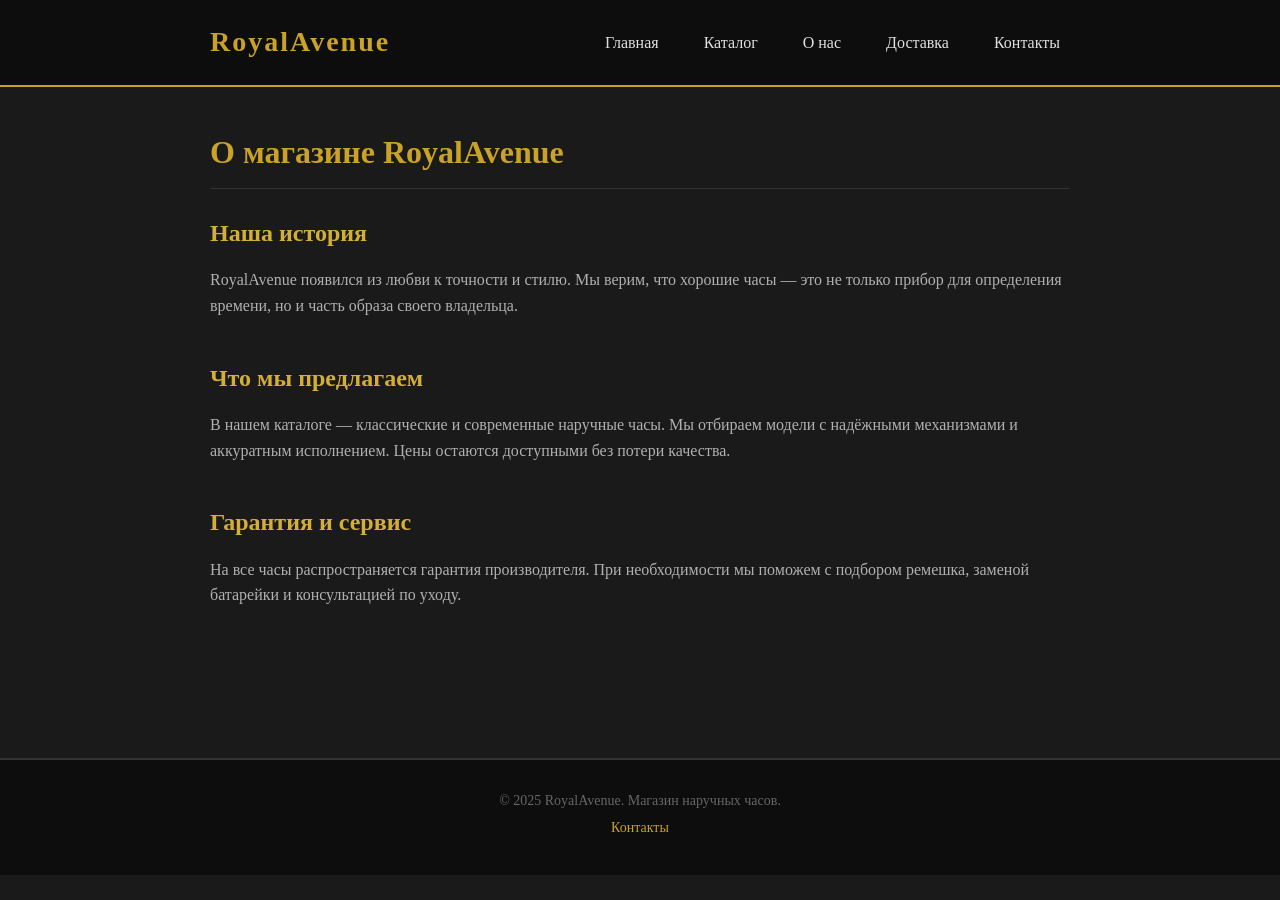
==== about.html @ 111ece4e "first commit" ====
<!DOCTYPE html>
<html lang="ru">
<head>
  <meta charset="UTF-8">
  <meta name="viewport" content="width=device-width, initial-scale=1.0">
  <title>О нас — RoyalAvenue</title>
  <link rel="stylesheet" href="styles.css">
</head>
<body>
  <header>
    <div class="container">
      <a href="index.html" class="logo">RoyalAvenue</a>
      <nav>
        <ul>
          <li><a href="index.html">Главная</a></li>
          <li><a href="catalog.html">Каталог</a></li>
          <li><a href="about.html">О нас</a></li>
          <li><a href="delivery.html">Доставка</a></li>
          <li><a href="contacts.html">Контакты</a></li>
        </ul>
      </nav>
    </div>
  </header>

  <main>
    <div class="container">
      <h1 class="fade-on-load">О магазине RoyalAvenue</h1>

      <section class="section fade-in">
        <h2>Наша история</h2>
        <p>RoyalAvenue появился из любви к точности и стилю. Мы верим, что хорошие часы — это не только прибор для определения времени, но и часть образа своего владельца.</p>
      </section>

      <section class="section fade-in">
        <h2>Что мы предлагаем</h2>
        <p>В нашем каталоге — классические и современные наручные часы. Мы отбираем модели с надёжными механизмами и аккуратным исполнением. Цены остаются доступными без потери качества.</p>
      </section>

      <section class="section fade-in">
        <h2>Гарантия и сервис</h2>
        <p>На все часы распространяется гарантия производителя. При необходимости мы поможем с подбором ремешка, заменой батарейки и консультацией по уходу.</p>
      </section>
    </div>
  </main>

  <footer>
    <div class="container">
      <p>© 2025 RoyalAvenue. Магазин наручных часов.</p>
      <p><a href="contacts.html">Контакты</a></p>
    </div>
  </footer>

  <script src="script.js"></script>
</body>
</html>
---- styles.css ----
/* RoyalAvenue - тёмная тема, простые стили */

* {
  margin: 0;
  padding: 0;
  box-sizing: border-box;
}

body {
  font-family: Georgia, "Times New Roman", serif;
  background-color: #1a1a1a;
  color: #e0e0e0;
  line-height: 1.6;
  min-height: 100vh;
}

/* Шапка сайта */
header {
  background-color: #0d0d0d;
  padding: 20px 0;
  border-bottom: 2px solid #c9a227;
  position: sticky;
  top: 0;
  z-index: 100;
}

header .container {
  max-width: 900px;
  margin: 0 auto;
  padding: 0 20px;
  display: flex;
  justify-content: space-between;
  align-items: center;
  flex-wrap: wrap;
}

.logo {
  font-size: 28px;
  font-weight: bold;
  color: #c9a227;
  text-decoration: none;
  letter-spacing: 2px;
}

nav ul {
  list-style: none;
  display: flex;
  gap: 25px;
  flex-wrap: wrap;
}

nav a {
  color: #e0e0e0;
  text-decoration: none;
  font-size: 16px;
  padding: 5px 10px;
  border-radius: 4px;
  transition: background-color 0.3s, color 0.3s;
}

nav a:hover {
  background-color: #c9a227;
  color: #1a1a1a;
}

/* Основной контент */
.container {
  max-width: 900px;
  margin: 0 auto;
  padding: 0 20px;
}

main {
  padding: 40px 0 60px;
  min-height: 60vh;
}

h1 {
  font-size: 32px;
  margin-bottom: 25px;
  color: #c9a227;
  border-bottom: 1px solid #333;
  padding-bottom: 10px;
}

h2 {
  font-size: 24px;
  margin: 25px 0 15px;
  color: #d4af37;
}

p {
  margin-bottom: 15px;
  color: #b0b0b0;
}

/* Главная - баннер */
.hero {
  text-align: center;
  padding: 60px 20px;
  background: linear-gradient(180deg, #252525 0%, #1a1a1a 100%);
  border-radius: 8px;
  margin-bottom: 40px;
}

.hero h1 {
  border: none;
  font-size: 38px;
  margin-bottom: 15px;
}

.hero p {
  font-size: 18px;
  max-width: 500px;
  margin: 0 auto 25px;
}

.btn {
  display: inline-block;
  background-color: #c9a227;
  color: #1a1a1a;
  padding: 12px 30px;
  text-decoration: none;
  border-radius: 6px;
  font-weight: bold;
  margin-top: 10px;
  transition: background-color 0.3s, transform 0.3s;
}

.btn:hover {
  background-color: #d4af37;
  transform: scale(1.05);
}

/* Каталог - карточки товаров */
.watch-grid {
  display: grid;
  grid-template-columns: repeat(auto-fill, minmax(220px, 1fr));
  gap: 25px;
  margin-top: 30px;
}

.watch-card {
  background-color: #252525;
  border-radius: 8px;
  padding: 20px;
  text-align: center;
  border: 1px solid #333;
  transition: transform 0.3s, box-shadow 0.3s;
}

.watch-card:hover {
  transform: translateY(-5px);
  box-shadow: 0 8px 25px rgba(201, 162, 39, 0.2);
}

.watch-card .watch-img {
  width: 100%;
  height: 160px;
  background-color: #333;
  border-radius: 6px;
  margin-bottom: 15px;
  display: flex;
  align-items: center;
  justify-content: center;
  font-size: 48px;
  color: #555;
}

.watch-card h3 {
  color: #e0e0e0;
  font-size: 18px;
  margin-bottom: 8px;
}

.watch-card .price {
  color: #c9a227;
  font-size: 20px;
  font-weight: bold;
}

/* Секции на страницах */
.section {
  margin-bottom: 40px;
}

/* Контакты - список */
.contact-list {
  list-style: none;
  margin-top: 20px;
}

.contact-list li {
  padding: 12px 0;
  border-bottom: 1px solid #333;
  color: #b0b0b0;
}

.contact-list li strong {
  color: #c9a227;
  display: inline-block;
  width: 140px;
}

/* Подвал */
footer {
  background-color: #0d0d0d;
  padding: 30px 0;
  margin-top: 50px;
  border-top: 2px solid #333;
  text-align: center;
}

footer p {
  margin-bottom: 5px;
  color: #666;
  font-size: 14px;
}

footer a {
  color: #c9a227;
  text-decoration: none;
}

/* Утилита для анимации появления при скролле */
.fade-in {
  opacity: 0;
  transform: translateY(20px);
  transition: opacity 0.5s ease, transform 0.5s ease;
}

.fade-in.visible {
  opacity: 1;
  transform: translateY(0);
}

/* Плавное появление при загрузке */
.fade-on-load {
  animation: fadeIn 0.8s ease-out forwards;
}

@keyframes fadeIn {
  from {
    opacity: 0;
    transform: translateY(15px);
  }
  to {
    opacity: 1;
    transform: translateY(0);
  }
}

/* Небольшая задержка для последовательного появления */
.delay-1 { animation-delay: 0.1s; }
.delay-2 { animation-delay: 0.2s; }
.delay-3 { animation-delay: 0.3s; }
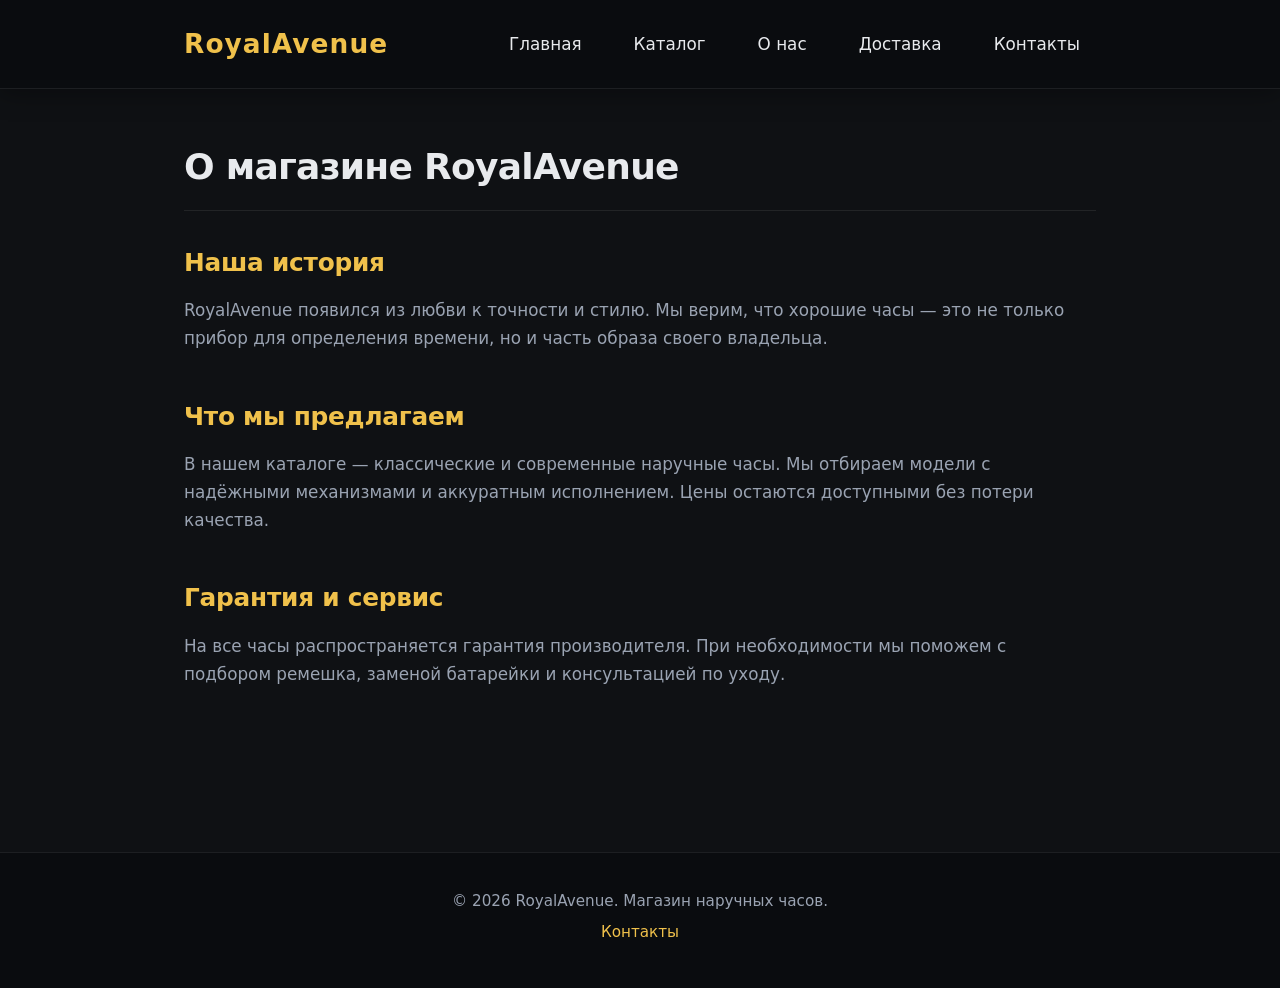
==== commit ae2d0637: "add new files" ====
--- a/about.html
+++ b/about.html
@@ -45,7 +45,7 @@
 
   <footer>
     <div class="container">
-      <p>© 2025 RoyalAvenue. Магазин наручных часов.</p>
+      <p>© 2026 RoyalAvenue. Магазин наручных часов.</p>
       <p><a href="contacts.html">Контакты</a></p>
     </div>
   </footer>
--- a/styles.css
+++ b/styles.css
@@ -1,4 +1,15 @@
-/* RoyalAvenue - тёмная тема, простые стили */
+/* RoyalAvenue — тёмная тема, простые переменные (удобно менять цвета) */
+:root {
+  --bg: #0f1114;
+  --bg-card: #1a1e26;
+  --bg-header: #0a0c0f;
+  --text: #e8eaed;
+  --text-muted: #9aa3b2;
+  --accent: #f0c14b;
+  --accent-soft: rgba(240, 193, 75, 0.15);
+  --border: rgba(255, 255, 255, 0.08);
+  --radius: 14px;
+}
 
 * {
   margin: 0;
@@ -7,226 +18,245 @@
 }
 
 body {
-  font-family: Georgia, "Times New Roman", serif;
-  background-color: #1a1a1a;
-  color: #e0e0e0;
-  line-height: 1.6;
+  font-family: system-ui, -apple-system, "Segoe UI", Roboto, sans-serif;
+  font-size: 18px;
+  line-height: 1.65;
+  background-color: var(--bg);
+  color: var(--text);
   min-height: 100vh;
 }
 
-/* Шапка сайта */
+/* Шапка */
 header {
-  background-color: #0d0d0d;
-  padding: 20px 0;
-  border-bottom: 2px solid #c9a227;
+  background-color: var(--bg-header);
+  padding: 22px 0;
+  border-bottom: 1px solid var(--border);
   position: sticky;
   top: 0;
   z-index: 100;
+  box-shadow: 0 4px 24px rgba(0, 0, 0, 0.35);
 }
 
 header .container {
-  max-width: 900px;
+  max-width: 960px;
   margin: 0 auto;
-  padding: 0 20px;
+  padding: 0 24px;
   display: flex;
   justify-content: space-between;
   align-items: center;
   flex-wrap: wrap;
+  gap: 16px;
 }
 
 .logo {
-  font-size: 28px;
-  font-weight: bold;
-  color: #c9a227;
-  text-decoration: none;
-  letter-spacing: 2px;
+  font-size: 1.65rem;
+  font-weight: 700;
+  color: var(--accent);
+  text-decoration: none;
+  letter-spacing: 0.04em;
 }
 
 nav ul {
   list-style: none;
   display: flex;
-  gap: 25px;
+  gap: 8px 20px;
   flex-wrap: wrap;
 }
 
 nav a {
-  color: #e0e0e0;
-  text-decoration: none;
-  font-size: 16px;
-  padding: 5px 10px;
-  border-radius: 4px;
-  transition: background-color 0.3s, color 0.3s;
+  color: var(--text);
+  text-decoration: none;
+  font-size: 1.05rem;
+  padding: 10px 16px;
+  border-radius: 999px;
+  transition: background-color 0.25s, color 0.25s;
 }
 
 nav a:hover {
-  background-color: #c9a227;
-  color: #1a1a1a;
-}
-
-/* Основной контент */
+  background-color: var(--accent-soft);
+  color: var(--accent);
+}
+
+/* Контент */
 .container {
-  max-width: 900px;
+  max-width: 960px;
   margin: 0 auto;
-  padding: 0 20px;
+  padding: 0 24px;
 }
 
 main {
-  padding: 40px 0 60px;
+  padding: 48px 0 72px;
   min-height: 60vh;
 }
 
 h1 {
-  font-size: 32px;
-  margin-bottom: 25px;
-  color: #c9a227;
-  border-bottom: 1px solid #333;
-  padding-bottom: 10px;
+  font-size: 2.25rem;
+  font-weight: 700;
+  margin-bottom: 1.25rem;
+  color: var(--text);
+  letter-spacing: -0.02em;
+  border-bottom: 1px solid var(--border);
+  padding-bottom: 14px;
 }
 
 h2 {
-  font-size: 24px;
-  margin: 25px 0 15px;
-  color: #d4af37;
+  font-size: 1.55rem;
+  font-weight: 600;
+  margin: 2rem 0 0.85rem;
+  color: var(--accent);
+  letter-spacing: -0.01em;
 }
 
 p {
-  margin-bottom: 15px;
-  color: #b0b0b0;
-}
-
-/* Главная - баннер */
+  margin-bottom: 1rem;
+  color: var(--text-muted);
+  font-size: 1.05rem;
+}
+
+/* Главная — баннер */
 .hero {
   text-align: center;
-  padding: 60px 20px;
-  background: linear-gradient(180deg, #252525 0%, #1a1a1a 100%);
-  border-radius: 8px;
-  margin-bottom: 40px;
+  padding: 4rem 1.75rem;
+  background: linear-gradient(160deg, #1a1e28 0%, var(--bg-card) 45%, var(--bg) 100%);
+  border-radius: var(--radius);
+  margin-bottom: 3rem;
+  border: 1px solid var(--border);
 }
 
 .hero h1 {
   border: none;
-  font-size: 38px;
-  margin-bottom: 15px;
+  font-size: clamp(2.25rem, 5vw, 2.85rem);
+  margin-bottom: 1rem;
+  color: var(--text);
 }
 
 .hero p {
-  font-size: 18px;
-  max-width: 500px;
-  margin: 0 auto 25px;
+  font-size: 1.2rem;
+  max-width: 34rem;
+  margin: 0 auto 1.75rem;
+  line-height: 1.7;
 }
 
 .btn {
   display: inline-block;
-  background-color: #c9a227;
-  color: #1a1a1a;
-  padding: 12px 30px;
-  text-decoration: none;
-  border-radius: 6px;
-  font-weight: bold;
-  margin-top: 10px;
-  transition: background-color 0.3s, transform 0.3s;
+  background-color: var(--accent);
+  color: #141210;
+  padding: 15px 34px;
+  text-decoration: none;
+  border-radius: 999px;
+  font-weight: 700;
+  font-size: 1.05rem;
+  margin-top: 8px;
+  transition: background-color 0.25s, transform 0.25s, box-shadow 0.25s;
+  box-shadow: 0 8px 28px rgba(240, 193, 75, 0.25);
 }
 
 .btn:hover {
-  background-color: #d4af37;
-  transform: scale(1.05);
-}
-
-/* Каталог - карточки товаров */
+  background-color: #ffd060;
+  transform: scale(1.04);
+  box-shadow: 0 12px 36px rgba(240, 193, 75, 0.35);
+}
+
+/* Каталог */
 .watch-grid {
   display: grid;
-  grid-template-columns: repeat(auto-fill, minmax(220px, 1fr));
-  gap: 25px;
-  margin-top: 30px;
+  grid-template-columns: repeat(auto-fill, minmax(240px, 1fr));
+  gap: 1.5rem;
+  margin-top: 2rem;
 }
 
 .watch-card {
-  background-color: #252525;
-  border-radius: 8px;
-  padding: 20px;
+  background-color: var(--bg-card);
+  border-radius: var(--radius);
+  padding: 1.5rem;
   text-align: center;
-  border: 1px solid #333;
-  transition: transform 0.3s, box-shadow 0.3s;
+  border: 1px solid var(--border);
+  transition: transform 0.3s, box-shadow 0.3s, border-color 0.3s;
 }
 
 .watch-card:hover {
-  transform: translateY(-5px);
-  box-shadow: 0 8px 25px rgba(201, 162, 39, 0.2);
-}
-
-.watch-card .watch-img {
+  transform: translateY(-6px);
+  box-shadow: 0 16px 40px rgba(0, 0, 0, 0.45);
+  border-color: rgba(240, 193, 75, 0.25);
+}
+
+/* Фото часов: файлы из папки static/ */
+.watch-card .watch-photo {
   width: 100%;
-  height: 160px;
-  background-color: #333;
-  border-radius: 6px;
-  margin-bottom: 15px;
-  display: flex;
-  align-items: center;
-  justify-content: center;
-  font-size: 48px;
-  color: #555;
+  height: 170px;
+  object-fit: cover;
+  border-radius: 10px;
+  margin-bottom: 1.1rem;
+  display: block;
+  background: linear-gradient(145deg, #252a35, #1a1e26);
 }
 
 .watch-card h3 {
-  color: #e0e0e0;
-  font-size: 18px;
-  margin-bottom: 8px;
+  color: var(--text);
+  font-size: 1.15rem;
+  font-weight: 600;
+  margin-bottom: 0.5rem;
 }
 
 .watch-card .price {
-  color: #c9a227;
-  font-size: 20px;
-  font-weight: bold;
-}
-
-/* Секции на страницах */
+  color: var(--accent);
+  font-size: 1.25rem;
+  font-weight: 700;
+}
+
 .section {
-  margin-bottom: 40px;
-}
-
-/* Контакты - список */
+  margin-bottom: 2.75rem;
+}
+
+/* Контакты */
 .contact-list {
   list-style: none;
-  margin-top: 20px;
+  margin-top: 1.25rem;
 }
 
 .contact-list li {
-  padding: 12px 0;
-  border-bottom: 1px solid #333;
-  color: #b0b0b0;
+  padding: 14px 0;
+  border-bottom: 1px solid var(--border);
+  color: var(--text-muted);
+  font-size: 1.05rem;
 }
 
 .contact-list li strong {
-  color: #c9a227;
+  color: var(--accent);
   display: inline-block;
-  width: 140px;
+  min-width: 150px;
+  font-weight: 600;
 }
 
 /* Подвал */
 footer {
-  background-color: #0d0d0d;
-  padding: 30px 0;
-  margin-top: 50px;
-  border-top: 2px solid #333;
+  background-color: var(--bg-header);
+  padding: 2.25rem 0;
+  margin-top: 3rem;
+  border-top: 1px solid var(--border);
   text-align: center;
 }
 
 footer p {
-  margin-bottom: 5px;
-  color: #666;
-  font-size: 14px;
+  margin-bottom: 6px;
+  color: var(--text-muted);
+  font-size: 0.95rem;
 }
 
 footer a {
-  color: #c9a227;
-  text-decoration: none;
-}
-
-/* Утилита для анимации появления при скролле */
+  color: var(--accent);
+  text-decoration: none;
+}
+
+footer a:hover {
+  text-decoration: underline;
+}
+
+/* Анимации при скролле */
 .fade-in {
   opacity: 0;
-  transform: translateY(20px);
-  transition: opacity 0.5s ease, transform 0.5s ease;
+  transform: translateY(22px);
+  transition: opacity 0.55s ease, transform 0.55s ease;
 }
 
 .fade-in.visible {
@@ -234,15 +264,14 @@
   transform: translateY(0);
 }
 
-/* Плавное появление при загрузке */
 .fade-on-load {
-  animation: fadeIn 0.8s ease-out forwards;
+  animation: fadeIn 0.85s ease-out forwards;
 }
 
 @keyframes fadeIn {
   from {
     opacity: 0;
-    transform: translateY(15px);
+    transform: translateY(18px);
   }
   to {
     opacity: 1;
@@ -250,7 +279,6 @@
   }
 }
 
-/* Небольшая задержка для последовательного появления */
-.delay-1 { animation-delay: 0.1s; }
-.delay-2 { animation-delay: 0.2s; }
-.delay-3 { animation-delay: 0.3s; }
+.delay-1 { animation-delay: 0.12s; }
+.delay-2 { animation-delay: 0.22s; }
+.delay-3 { animation-delay: 0.32s; }
